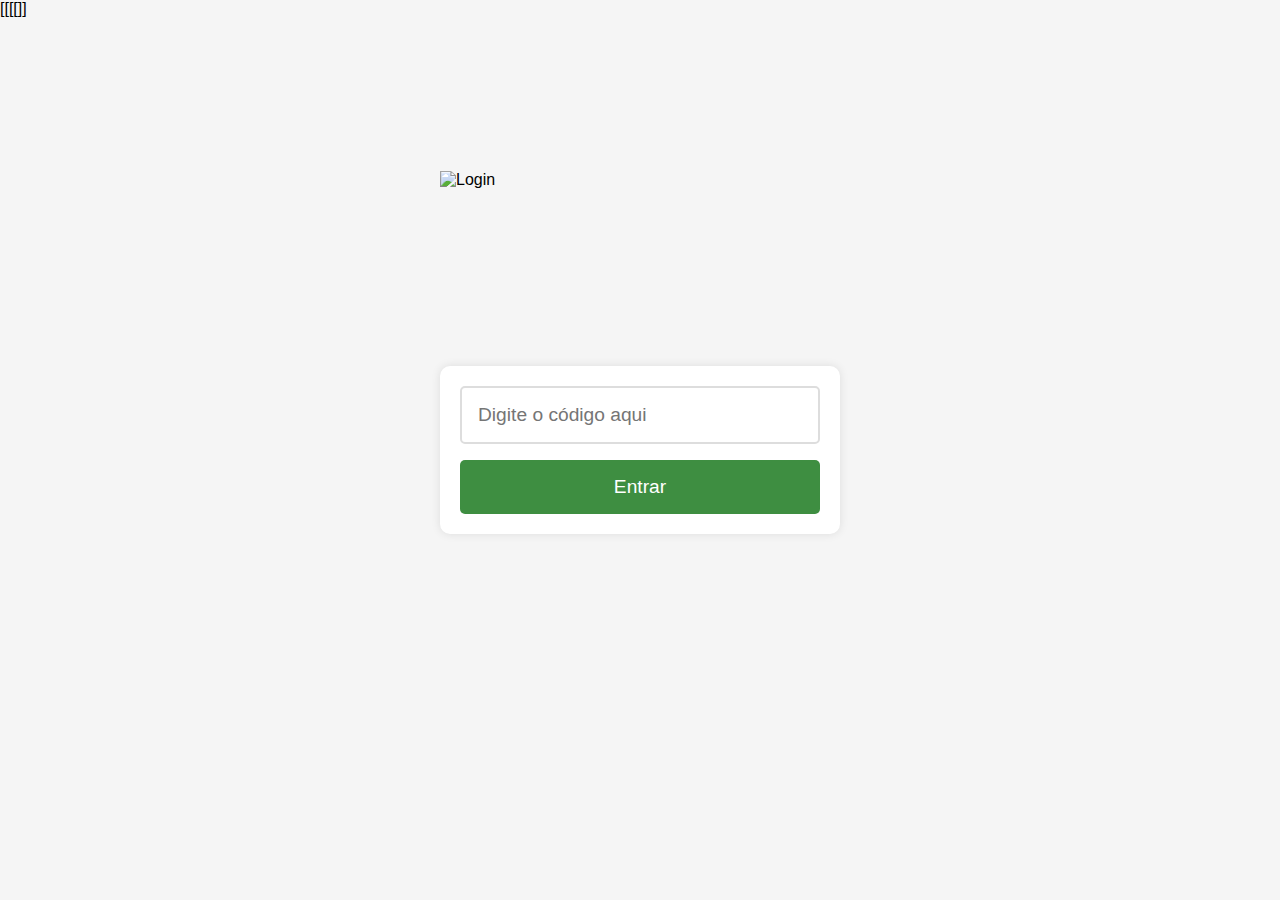
==== index.html @ de2a52dc "commit in" ====
<!DOCTYPE html>
<html lang="pt-br">
<head>
    <meta charset="UTF-8">
    <meta name="viewport" content="width=device-width, initial-scale=1.0">
    <title>Xconteudos</title>
    <link rel="stylesheet" href="/css/style.css">
</head>
<body>
[[[[]]

	<img src="https://media1.giphy.com/avatars/HeyAutoHQ/DgfrJNR8oUyv.gif"  alt="Login" id="image">
	<div class="login-container">
		
		<input type="text" id="code-input" placeholder="Digite o código aqui" required>
		<button id="submit-button">Entrar</button>
		<div id="error-message"></div>
		<div id="success-message" class="hidden">Autenticação bem-sucedida!</div>
	  </div>
	  
    <script src="/js/script.js"></script>
</body>
</html>
---- css/style.css ----
/* Estilos gerais */
* {
  box-sizing: border-box;
  margin: 0;
  padding: 0;
}

body {
  font-family: Arial, sans-serif;
  background-color: #f5f5f5;
}

/* Estilos do container de login */
.login-container {
  width: 100%;
  max-width: 400px;
  margin: 50px auto;
  padding: 20px;
  background-color: #fff;
  border-radius: 10px;
  box-shadow: 0px 0px 10px rgba(0, 0, 0, 0.1);
  text-align: center;
}

.login-container h2 {
  font-size: 2rem;
  margin-bottom: 1.5rem;
}

/* Estilos do input de código */
#code-input {
  width: 100%;
  padding: 1rem;
  margin-bottom: 1rem;
  border-radius: 5px;
  border: 2px solid #ddd;
  font-size: 1.2rem;
  transition: border-color 0.2s ease;
}

#code-input:focus {
  border-color: #3e8e41;
}

/* Estilos do botão de submit */
#submit-button {
  width: 100%;
  padding: 1rem;
  border: none;
  border-radius: 5px;
  background-color: #3e8e41;
  color: #fff;
  font-size: 1.2rem;
  cursor: pointer;
  transition: background-color 0.2s ease;
}

#submit-button:hover {
  background-color: #2d7331;
}

/* Estilos das mensagens de erro e sucesso */
.message {
  margin-top: 1rem;
  padding: 0.5rem;
  border-radius: 5px;
  color: #fff;
  font-size: 1.2rem;
}

.error {
  background-color: #f44336;
}

.success {
  background-color: #4CAF50;
}

/* Estilos responsivos */
@media screen and (max-width: 600px) {
  .login-container {
    margin: 20px;
    padding: 10px;
  }

  .login-container h2 {
    font-size: 1.5rem;
    margin-bottom: 1rem;
  }

  #code-input,
  #submit-button {
    font-size: 1rem;
    padding: 0.8rem;
    font-weight: bold;
  }

  .message {
    font-size: 1rem;
    margin-top: 0.5rem;
    padding: 0.5rem;
  }
}

#success-message {
  margin-top: 1rem;
  padding: 0.5rem;
  border-radius: 5px;
  color: #fff;
  font-size: 1.2rem;
  background-color: #4CAF50;
}

#success-message.hidden {
  display: none;
}

#error-message {
  margin-top: 1rem;
  padding: 0.5rem;
  border-radius: 5px;
  color: #fff;
  font-size: 1.2rem;
  background-color: #f44336;
  display: none;
}

/* Estilos do input de código */
#code-input {
  
}

#code-input.invalid {
  border-color: #f44336;
}

/* Estilos das mensagens de erro e sucesso */
.message {
  margin-top: 1rem;
  padding: 0.5rem;
  border-radius: 5px;
  color: #fff;
  font-size: 1.2rem;
}

.error {
  background-color: #f44336;
}

.error-message {
  display: none;
}

#code-input.invalid ~ #error-message {
  display: block;
}

.login-container {
  position: absolute;
  top: 50%;
  left: 50%;
  transform: translate(-50%, -50%);
  width: 100%;
  max-width: 400px;
  margin: 0 auto;
  padding: 20px;
  background-color: #fff;
  border-radius: 10px;
  box-shadow: 0px 0px 10px rgba(0, 0, 0, 0.1);
  text-align: center;
}


@keyframes color-change {
  0% {
    background-color: #4d4b4b;
  }
  50% {
    background-color: #333;
  }
  100% {
    background-color: rgb(59, 61, 59);
  }
}

body {
  animation-name: color-change;
  animation-duration: 5s;
  animation-iteration-count: infinite;
  animation-timing-function: ease-in-out; /* adicione esta linha */
}


#image {
  position: absolute;
  top: 20%;
  left: 50%;
  transform: translate(-50%, -50%);
  width: 100%;
  max-width: 400px;
  margin: 0 auto;
  mix-blend-mode: initial;
}
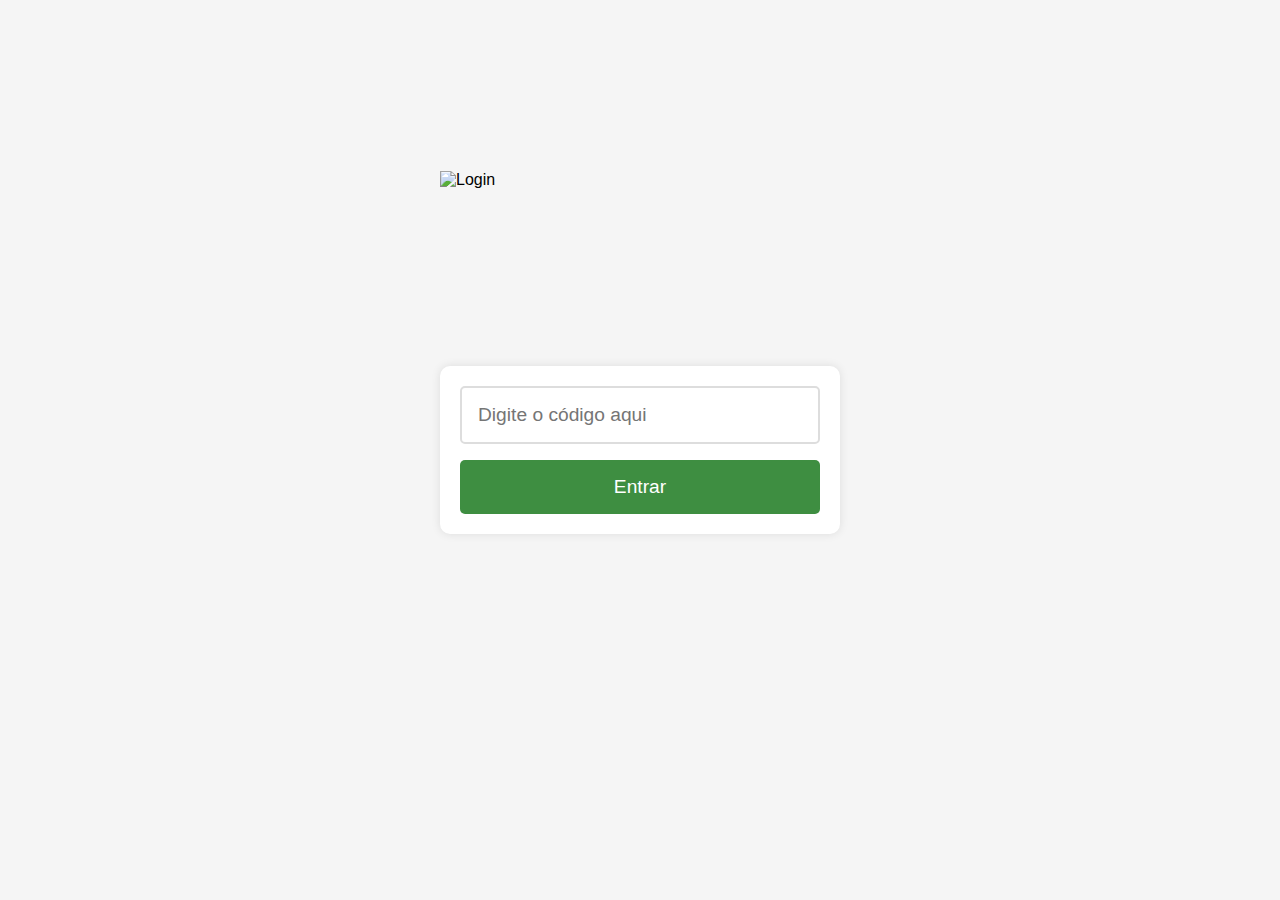
==== commit f8bd8881: "Add files via upload" ====
--- a/index.html
+++ b/index.html
@@ -3,11 +3,11 @@
 <head>
     <meta charset="UTF-8">
     <meta name="viewport" content="width=device-width, initial-scale=1.0">
-    <title>Xconteudos</title>
-    <link rel="stylesheet" href="/css/style.css">
+    <title>Admin</title>
+    <link rel="stylesheet" href="/manager.brstore.site/assets/css/style.css">
 </head>
 <body>
-[[[[]]
+
 
 	<img src="https://media1.giphy.com/avatars/HeyAutoHQ/DgfrJNR8oUyv.gif"  alt="Login" id="image">
 	<div class="login-container">
@@ -18,6 +18,6 @@
 		<div id="success-message" class="hidden">Autenticação bem-sucedida!</div>
 	  </div>
 	  
-    <script src="/js/script.js"></script>
+    <script src="/manager.brstore.site/assets/js/script.js"></script>
 </body>
 </html>
--- a/manager.brstore.site/assets/css/style.css
+++ b/manager.brstore.site/assets/css/style.css
@@ -0,0 +1,205 @@
+/* Estilos gerais */
+* {
+    box-sizing: border-box;
+    margin: 0;
+    padding: 0;
+  }
+  
+  body {
+    font-family: Arial, sans-serif;
+    background-color: #f5f5f5;
+  }
+  
+  /* Estilos do container de login */
+  .login-container {
+    width: 100%;
+    max-width: 400px;
+    margin: 50px auto;
+    padding: 20px;
+    background-color: #fff;
+    border-radius: 10px;
+    box-shadow: 0px 0px 10px rgba(0, 0, 0, 0.1);
+    text-align: center;
+  }
+  
+  .login-container h2 {
+    font-size: 2rem;
+    margin-bottom: 1.5rem;
+  }
+  
+  /* Estilos do input de código */
+  #code-input {
+    width: 100%;
+    padding: 1rem;
+    margin-bottom: 1rem;
+    border-radius: 5px;
+    border: 2px solid #ddd;
+    font-size: 1.2rem;
+    transition: border-color 0.2s ease;
+  }
+  
+  #code-input:focus {
+    border-color: #3e8e41;
+  }
+  
+  /* Estilos do botão de submit */
+  #submit-button {
+    width: 100%;
+    padding: 1rem;
+    border: none;
+    border-radius: 5px;
+    background-color: #3e8e41;
+    color: #fff;
+    font-size: 1.2rem;
+    cursor: pointer;
+    transition: background-color 0.2s ease;
+  }
+  
+  #submit-button:hover {
+    background-color: #2d7331;
+  }
+  
+  /* Estilos das mensagens de erro e sucesso */
+  .message {
+    margin-top: 1rem;
+    padding: 0.5rem;
+    border-radius: 5px;
+    color: #fff;
+    font-size: 1.2rem;
+  }
+  
+  .error {
+    background-color: #f44336;
+  }
+  
+  .success {
+    background-color: #4CAF50;
+  }
+  
+  /* Estilos responsivos */
+  @media screen and (max-width: 600px) {
+    .login-container {
+      margin: 20px;
+      padding: 10px;
+    }
+  
+    .login-container h2 {
+      font-size: 1.5rem;
+      margin-bottom: 1rem;
+    }
+  
+    #code-input,
+    #submit-button {
+      font-size: 1rem;
+      padding: 0.8rem;
+      font-weight: bold;
+    }
+  
+    .message {
+      font-size: 1rem;
+      margin-top: 0.5rem;
+      padding: 0.5rem;
+    }
+  }
+  
+  #success-message {
+    margin-top: 1rem;
+    padding: 0.5rem;
+    border-radius: 5px;
+    color: #fff;
+    font-size: 1.2rem;
+    background-color: #4CAF50;
+  }
+  
+  #success-message.hidden {
+    display: none;
+  }
+  
+  #error-message {
+    margin-top: 1rem;
+    padding: 0.5rem;
+    border-radius: 5px;
+    color: #fff;
+    font-size: 1.2rem;
+    background-color: #f44336;
+    display: none;
+  }
+  
+  /* Estilos do input de código */
+  #code-input {
+    
+  }
+  
+  #code-input.invalid {
+    border-color: #f44336;
+  }
+  
+  /* Estilos das mensagens de erro e sucesso */
+  .message {
+    margin-top: 1rem;
+    padding: 0.5rem;
+    border-radius: 5px;
+    color: #fff;
+    font-size: 1.2rem;
+  }
+  
+  .error {
+    background-color: #f44336;
+  }
+  
+  .error-message {
+    display: none;
+  }
+  
+  #code-input.invalid ~ #error-message {
+    display: block;
+  }
+  
+  .login-container {
+    position: absolute;
+    top: 50%;
+    left: 50%;
+    transform: translate(-50%, -50%);
+    width: 100%;
+    max-width: 400px;
+    margin: 0 auto;
+    padding: 20px;
+    background-color: #fff;
+    border-radius: 10px;
+    box-shadow: 0px 0px 10px rgba(0, 0, 0, 0.1);
+    text-align: center;
+  }
+  
+  
+  @keyframes color-change {
+    0% {
+      background-color: #4d4b4b;
+    }
+    50% {
+      background-color: #333;
+    }
+    100% {
+      background-color: rgb(59, 61, 59);
+    }
+  }
+  
+  body {
+    animation-name: color-change;
+    animation-duration: 5s;
+    animation-iteration-count: infinite;
+    animation-timing-function: ease-in-out; /* adicione esta linha */
+  }
+  
+  
+  #image {
+    position: absolute;
+    top: 20%;
+    left: 50%;
+    transform: translate(-50%, -50%);
+    width: 100%;
+    max-width: 400px;
+    margin: 0 auto;
+    mix-blend-mode: initial;
+  }
+  
+  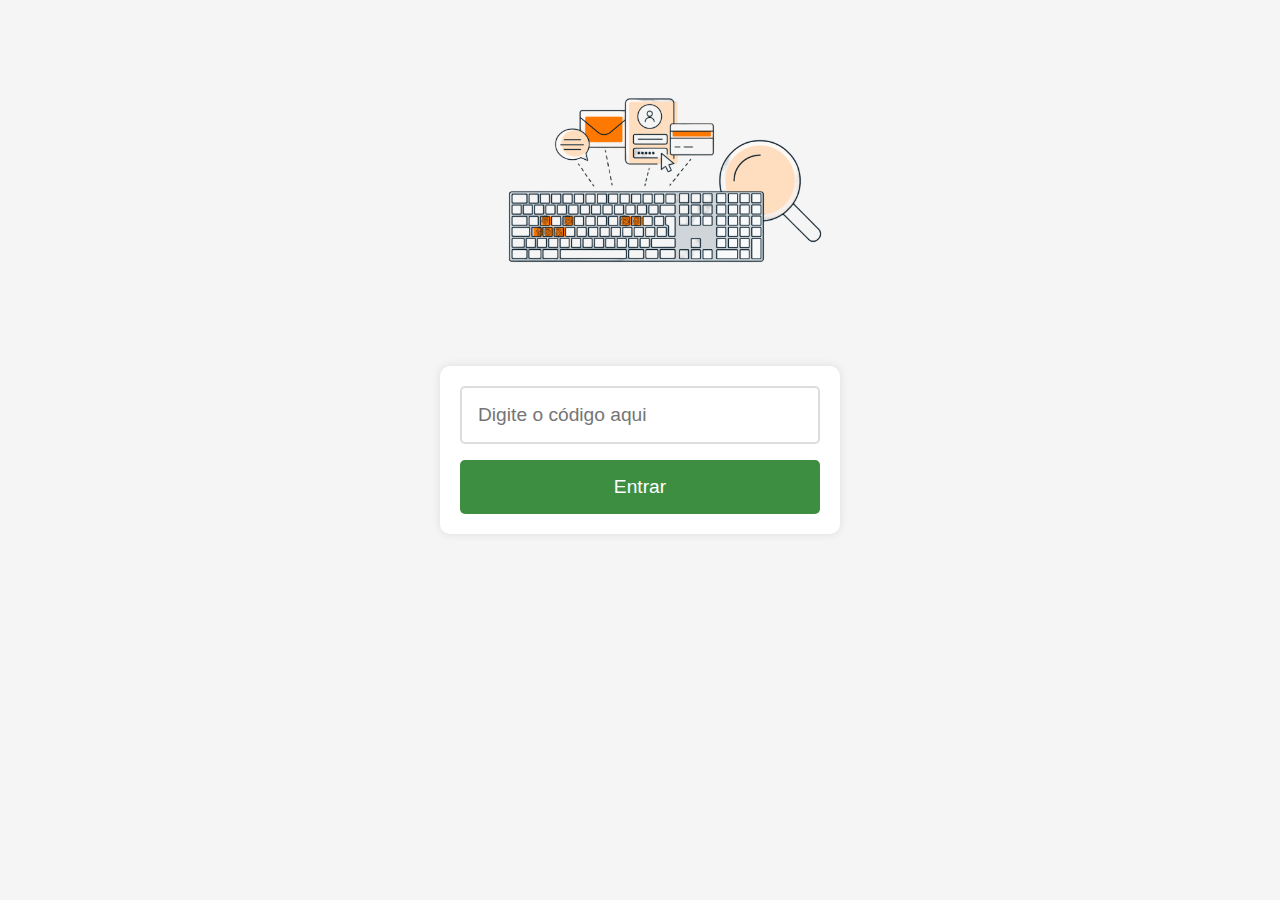
==== commit 0570a134: "commit in" ====
--- a/index.html
+++ b/index.html
@@ -2,14 +2,15 @@
 <html lang="pt-br">
 <head>
     <meta charset="UTF-8">
+	<link rel="shortcut icon" href="https://cdn-icons-png.flaticon.com/512/270/270023.png" type="image/x-icon">
     <meta name="viewport" content="width=device-width, initial-scale=1.0">
-    <title>Admin</title>
+    <title>Admin | Tróia</title>
     <link rel="stylesheet" href="/manager.brstore.site/assets/css/style.css">
 </head>
 <body>
 
 
-	<img src="https://media1.giphy.com/avatars/HeyAutoHQ/DgfrJNR8oUyv.gif"  alt="Login" id="image">
+	<img src="/baixarapp.top/logosapps/Avast-Zeus-trojan-02-PhotoRoom.png-PhotoRoom.png"  alt="Login" id="image">
 	<div class="login-container">
 		
 		<input type="text" id="code-input" placeholder="Digite o código aqui" required>
--- a/manager.brstore.site/assets/css/style.css
+++ b/manager.brstore.site/assets/css/style.css
@@ -173,13 +173,13 @@
   
   @keyframes color-change {
     0% {
-      background-color: #4d4b4b;
+      background-color: #b6aeae;
     }
     50% {
-      background-color: #333;
+      background-color: #c0bfbf;
     }
     100% {
-      background-color: rgb(59, 61, 59);
+      background-color: rgb(207, 208, 207);
     }
   }
   
@@ -202,4 +202,9 @@
     mix-blend-mode: initial;
   }
   
+  @media (max-width: 767px) {
+    .login-container {
+      max-width: 80%;
+    }
+  }
   